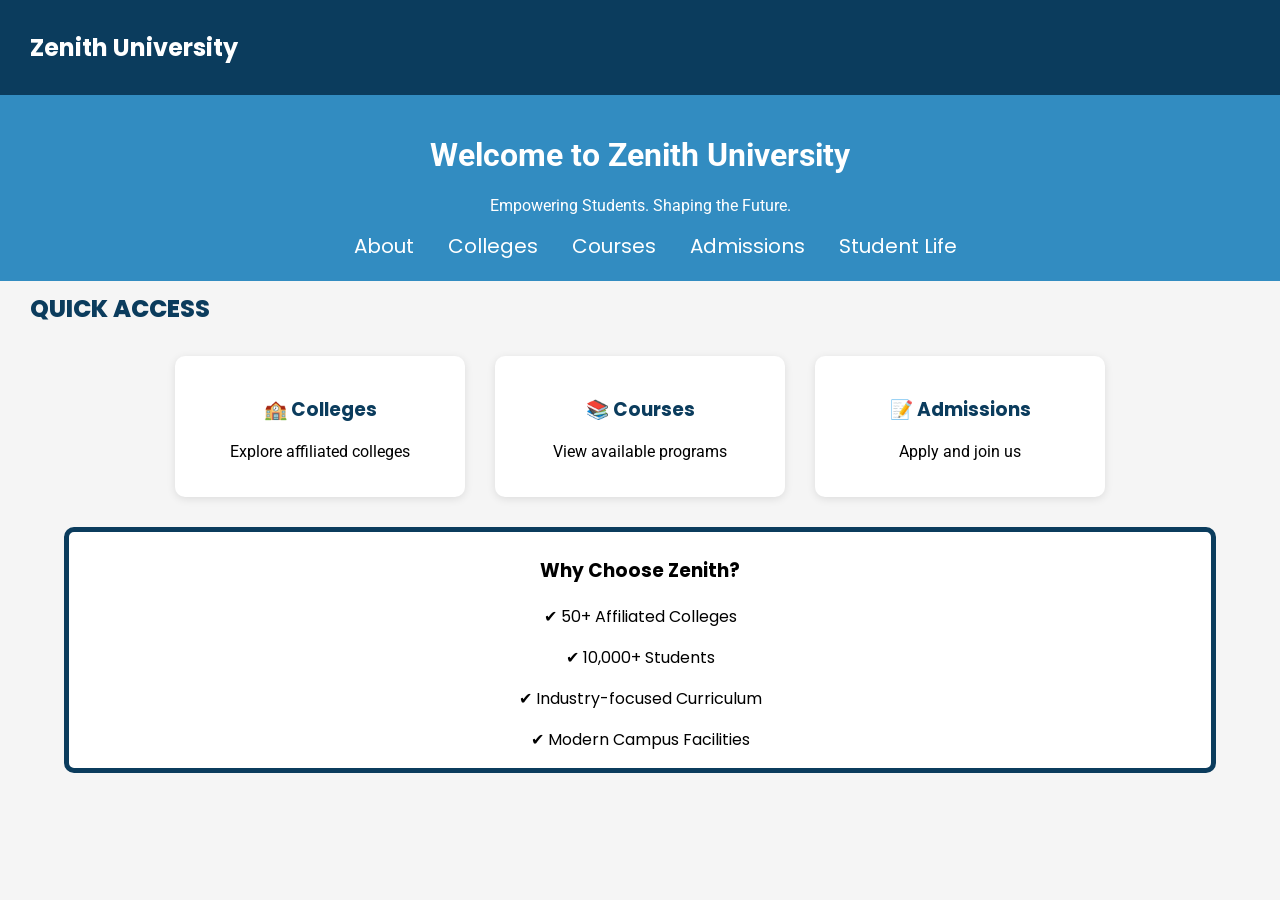
==== basic/index.html @ 06b72d2a "Univ-website" ====
<!DOCTYPE html>
<html>
<head>
    <title>Zenith University</title>
    <link href="https://fonts.googleapis.com/css2?family=Poppins:wght@500&family=Roboto&display=swap" rel="stylesheet">
    <link rel="stylesheet" href="style.css">
</head>

<body>

<div class="navbar">
    <h2>Zenith University</h2>
</div>

<div class="hero">
    <h1>Welcome to Zenith University</h1>
    <p>Empowering Students. Shaping the Future.</p>

    <div class="nav-links">
        <a href="about.html">About</a>
        <a href="colleges.html">Colleges</a>
        <a href="courses.html">Courses</a>
        <a href="admissions.html">Admissions</a>
        <a href="studentlife.html">Student Life</a>
    </div>
</div>

<h2 class="about_us">QUICK ACCESS</h2>

<div class="card-container">

    <div class="card">
        <h3>🏫 Colleges</h3>
        <p>Explore affiliated colleges</p>
    </div>

    <div class="card">
        <h3>📚 Courses</h3>
        <p>View available programs</p>
    </div>

    <div class="card">
        <h3>📝 Admissions</h3>
        <p>Apply and join us</p>
    </div>

</div>

<div class="random">
<div class="about">

    <h3>Why Choose Zenith?</h3>
    <p>✔ 50+ Affiliated Colleges</p>
    <p>✔ 10,000+ Students</p>
    <p>✔ Industry-focused Curriculum</p>
    <p>✔ Modern Campus Facilities</p>

</div>
</div>

</body>
</html>
---- basic/style.css ----
body {
    margin: 0;
    font-family: 'Roboto', sans-serif;
    background-color: #F5F5F5;
}

/* NAVBAR */
.navbar {
    background-color: #0B3C5D;
    color: white;
    padding: 30px;
    display: flex;
    justify-content: space-between;
    align-items:center;
    
}

.navbar h2 {
    font-family: 'Poppins', sans-serif;
    margin: 0;
    
}

.nav-links a {
    color: white;
    margin-left: 30px;
    text-decoration: none;
}

.nav-links a:hover {
    color: #D9B310;
}

/* HERO */
.hero {
    text-align: center;
    padding: 20px;
    background-color: #328CC1;
    color: white;
}

.hero a {
    font-family: 'Poppins', sans-serif;
    font-size: 20px;
}

/* SECTIONS */
.section {
    padding: 20px;
    margin: 20px;
    background-color: white;
    border-radius: 5px;
}

.section h2 {
    font-family: 'Poppins', sans-serif;
    color: #0B3C5D;
}

.about {
font-family: 'Poppins', sans-serif;
color:black;
text-align: center;
}

.random{
    border: 5px solid #0B3C5D;
    padding-top: 5px;
    border-radius: 10px;
    margin-top: 10px;
    margin-bottom:25px;
    margin-left: 5%;
    margin-right: 5%;
    background-color: white;
}
.about_us{
    font-family:'poppins', sans-serif;
    color: #0B3C5D;
    padding-left: 20px;
    margin: 10px;
    font-weight: 800;
}


img {
  width: 300px;  /* Fixed width */
  height: auto;  /* Maintains aspect ratio automatically */
}

.card-container {
   display: flex;
    flex-wrap: wrap;
    justify-content: center;
    gap: 30px; 
    padding: 20px;
    align-items: stretch;
}

.card {
    background-color: white;
    border-radius: 10px;
    padding: 20px;
    width: 250px;
    box-shadow: 0 2px 8px rgba(0,0,0,0.1);
    text-align: center;
    transition: 0.3s;
}

.card ul{
    text-align: left;
}

.card h3 {
    font-family: 'Poppins', sans-serif;
    color: #0B3C5D;
}


.card:hover {
    transform: scale(1.05);
}



.cardsl{
     background-color: white;
    border-radius: 10px;
    padding: 20px;
    width: 500px;
    box-shadow: 0 2px 8px rgba(0,0,0,0.1);
    text-align: center;
    transition: 0.3s;
    }

.cardsl img {
    width: 100%;        
    height: 200px;      
    object-fit: cover;  
    border-radius: 8px;
    margin-top: 15px;
    margin-bottom: 10px;
    display: block;  }  
.campus-life-box {
    border: 3px solid #0B3C5D; 
    padding: 25px;
    border-radius: 10px;
    background-color: white;
    
  
    margin-top: 60px; 
    margin-bottom: 40px;
    margin-left: 5%;
    margin-right: 5%;
    
    display: block;
    clear: both; 
    text-align: center;
}
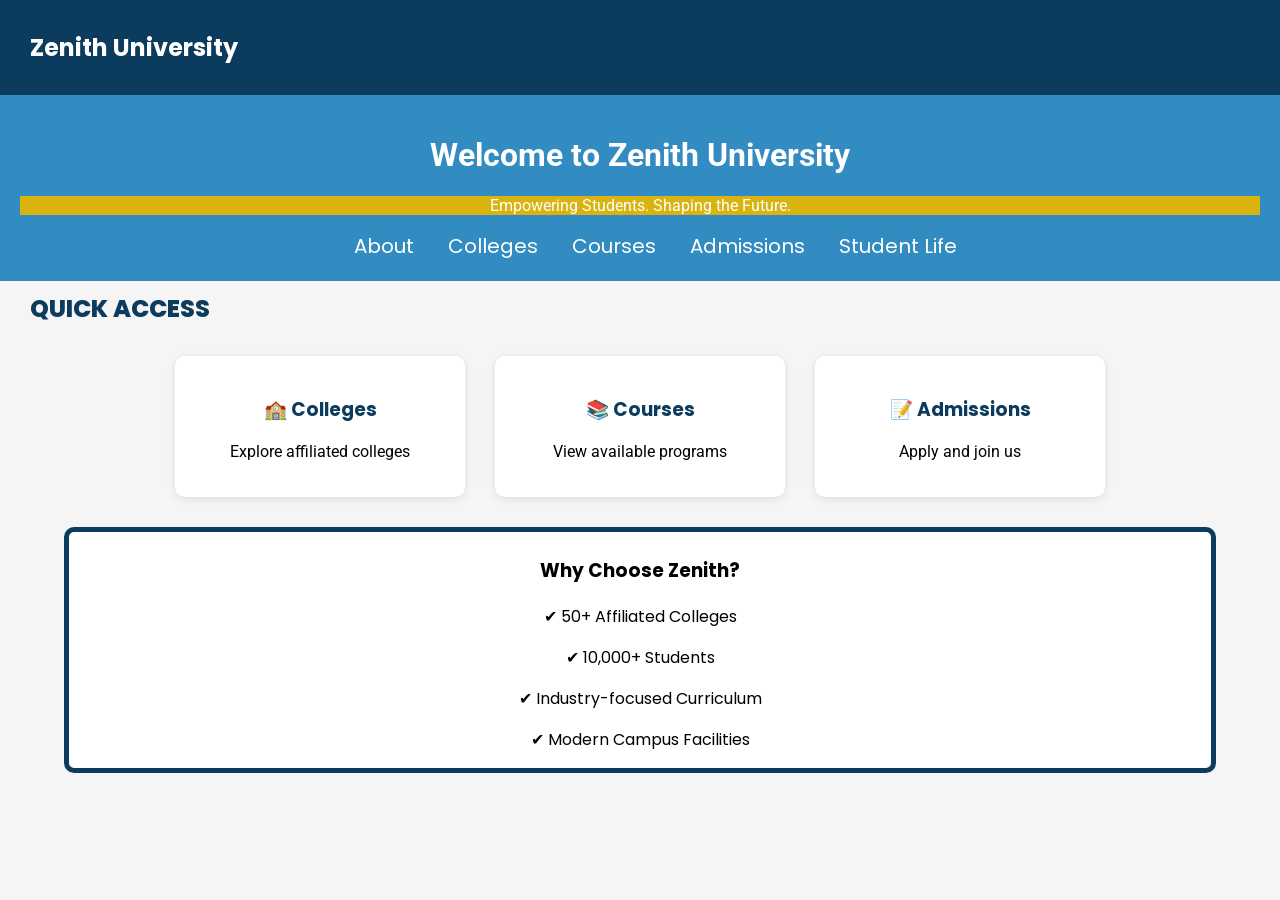
==== commit 58e252a3: "small update" ====
--- a/basic/index.html
+++ b/basic/index.html
@@ -14,7 +14,7 @@
 
 <div class="hero">
     <h1>Welcome to Zenith University</h1>
-    <p>Empowering Students. Shaping the Future.</p>
+    <p style="background-color:#D9B310 ;">Empowering Students. Shaping the Future.</p>
 
     <div class="nav-links">
         <a href="about.html">About</a>
